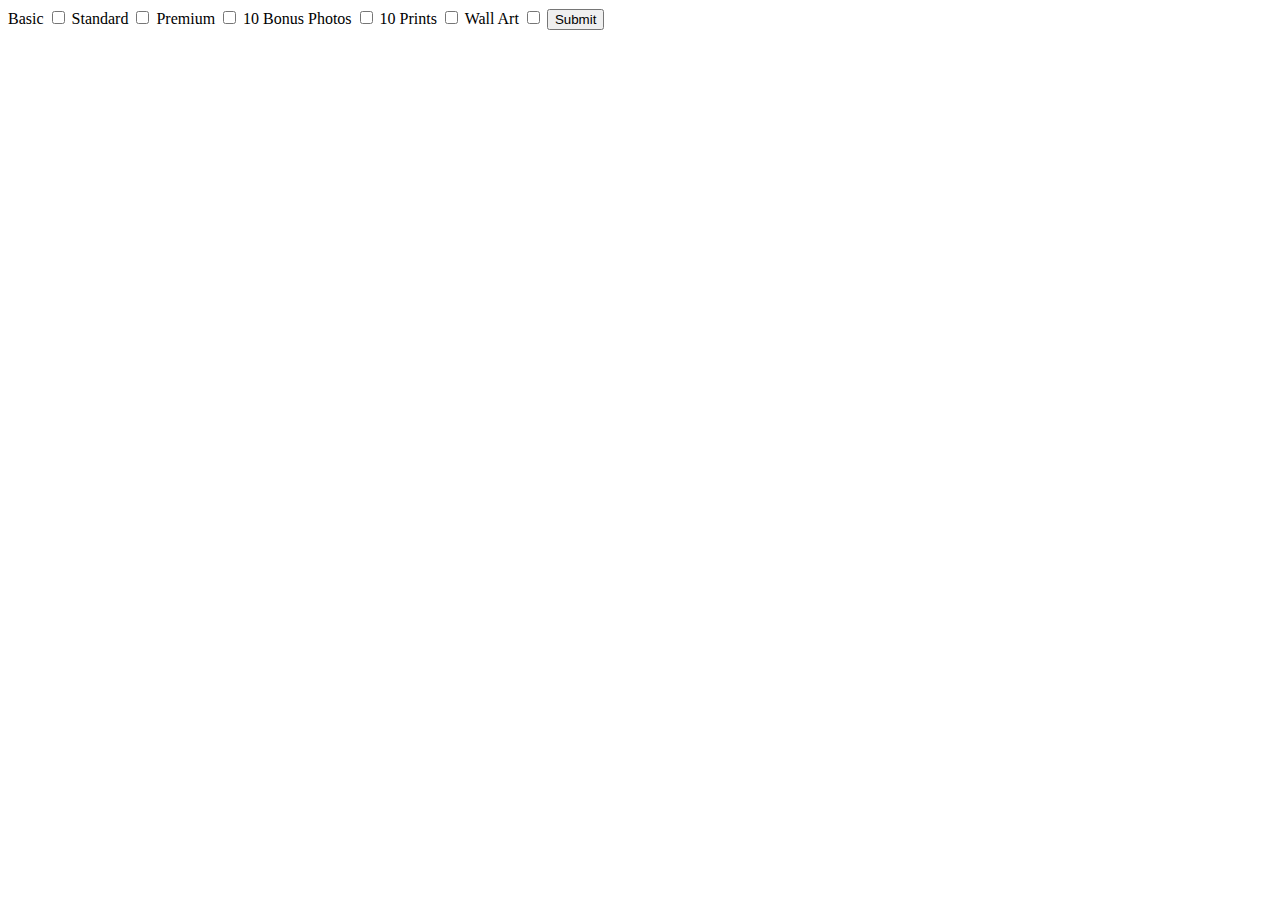
==== calculate.html @ bcb32511 "added json, calc.js, calc.html, updated readme" ====
<!DOCTYPE html>
<html lang="en">
<head>
    <meta charset="UTF-8">
    <meta http-equiv="X-UA-Compatible" content="IE=edge">
    <meta name="viewport" content="width=device-width, initial-scale=1.0">
    <title>Document</title>
</head>
<body>
    <div id="checkbox"></div>
    <form name="formCalc">
        <label for="basic">Basic</label>
        <input type="checkbox" id="basic" name="basic">
        <label for="standard">Standard</label>
        <input type="checkbox" id="standard" name="standard">
        <label for="premium">Premium</label>
        <input type="checkbox" id="premium" name="premium">
        <label for="bonus1">10 Bonus Photos</label>
        <input type="checkbox" id="bonus1" name="bonus1">
        <label for="bonus2">10 Prints</label>
        <input type="checkbox" id="bonus2" name="bonus2">
        <label for="bonus3">Wall Art</label>
        <input type="checkbox" id="bonus3" name="bonus3">
        <button type="button" onclick="checked()">Submit</button>
    </form>
</body>
<script src="calc.js"></script>

</html>
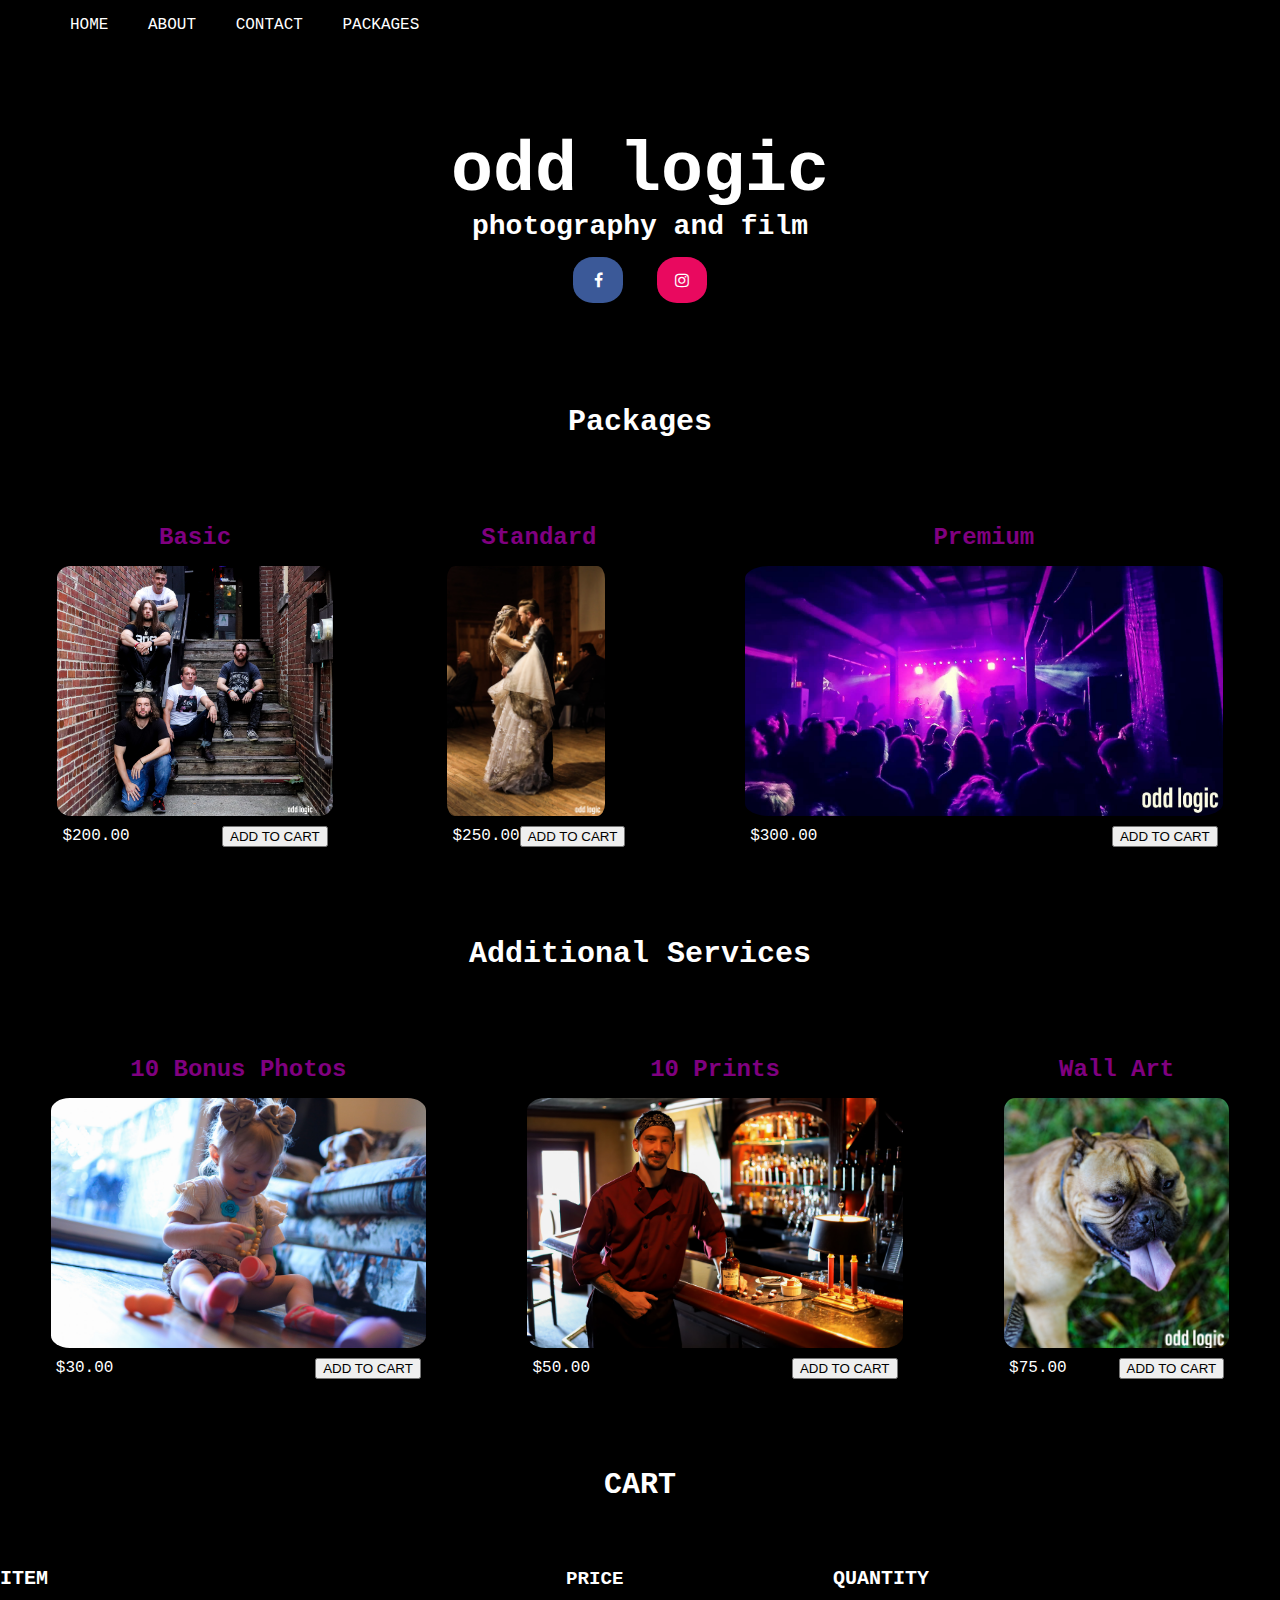
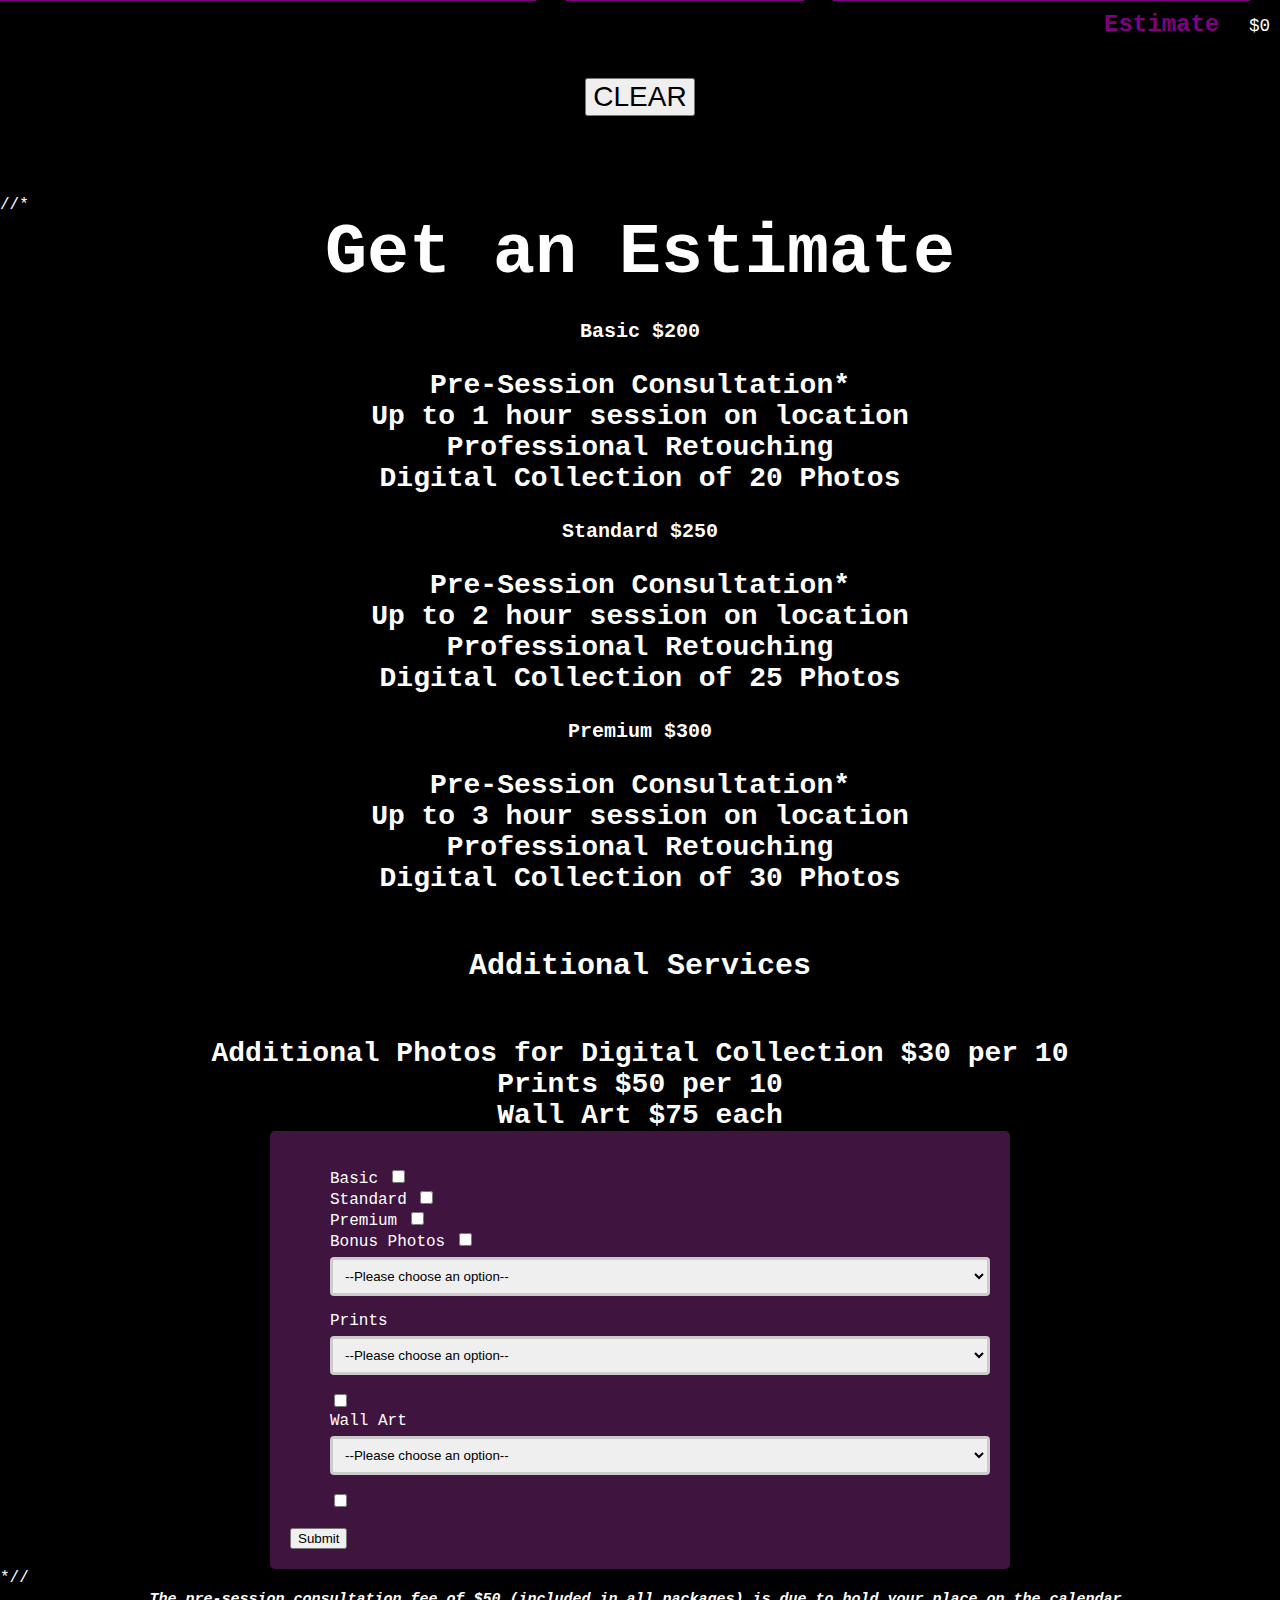
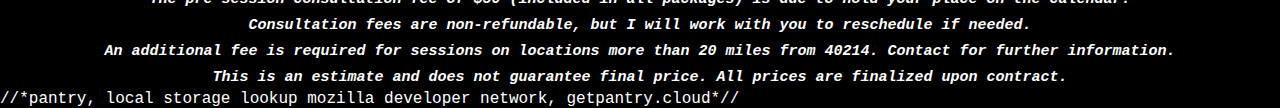
==== commit f630bb19: "updated packages, shopping cart, calculate js" ====
--- a/calculate.html
+++ b/calculate.html
@@ -1,29 +1,190 @@
 <!DOCTYPE html>
 <html lang="en">
 <head>
-    <meta charset="UTF-8">
-    <meta http-equiv="X-UA-Compatible" content="IE=edge">
-    <meta name="viewport" content="width=device-width, initial-scale=1.0">
-    <title>Document</title>
+    <meta charset="utf-8" />
+    <meta name="viewport" content="width=device-width, initial-scale=1">
+    <meta http-equiv="X-UA-Compatible" content="IE-edge">
+    <title>Odd Logic Photography</title>
+    <meta name="Mallori Puchino" content="Odd Logic">
+    <meta name="description" content="website for Odd Logic">
+    <meta name="viewport" content="width=device-width, initial-scale=1">
+    <!--[if lt IE 9]>
+        <script src="https://oss.maxcdn.com/libs/html5shiv/3.7.0/html5shiv.js"></script>
+    <![endif]-->
+    <link rel="stylesheet" href="styles.css">
+    <link rel="stylesheet" href="https://cdnjs.cloudflare.com/ajax/libs/font-awesome/4.7.0/css/font-awesome.min.css">
+    <script src="calc.js" async></script>
 </head>
 <body>
+    <div class="menu-btn">
+        <div class="menu-btn_burger"></div>
+      </div>
+
+      <div class="flex-container">
+        <nav class="navMenu">
+          <ul>
+            <li class="item"><a href="index.html">HOME</a></li>
+            <li class="item"><a href="#aboutme">ABOUT</a></li>
+            <li class="item"><a href="#contact">CONTACT</a></li>
+            <li class="item"><a href="packages.html">PACKAGES</a></li>
+          </ul>
+        </nav>
+      </div>
+    <div class="header">
+        <h1>odd logic</h1>
+        <p>photography and film</p>
+        <a href="https://www.facebook.com/tyler.cobb.505960" class="fa fa-facebook"></a>
+        <a href="https://www.instagram.com/odd_logic_photography/" class="fa fa-instagram"></a>
+      </div>
+      <section class="container content-section">
+        <h2 class="section-header">Packages</h2>
+        <div class="shop-items">
+            <div class="shop-item">
+                <span class="shop-item-title">Basic</span>
+                <img class="shop-item-image" src="img/olcover2.jpg">
+                <div class="shop-item-details">
+                    <span class="shop-item-price">$200.00</span>
+                    <button class="btn btn-primary shop-item-button" type="button">ADD TO CART</button>
+                </div>
+            </div>
+            <div class="shop-item">
+                <span class="shop-item-title">Standard</span>
+                <img class="shop-item-image" src="img/olwed2.jpg">
+                <div class="shop-item-details">
+                    <span class="shop-item-price">$250.00</span>
+                    <button class="btn btn-primary shop-item-button"type="button">ADD TO CART</button>
+                </div>
+            </div>
+            <div class="shop-item">
+                <span class="shop-item-title">Premium</span>
+                <img class="shop-item-image" src="img/olmusic3.jpg">
+                <div class="shop-item-details">
+                    <span class="shop-item-price">$300.00</span>
+                    <button class="btn btn-primary shop-item-button" type="button">ADD TO CART</button>
+                </div>
+            </div>
+        </div>
+    </section>
+    <section class="container content-section">
+        <h2 class="section-header">Additional Services</h2>
+        <div class="shop-items">
+            <div class="shop-item">
+                <span class="shop-item-title">10 Bonus Photos</span>
+                <img class="shop-item-image" src="img/olfam1.jpg">
+                <div class="shop-item-details">
+                    <span class="shop-item-price">$30.00</span>
+                    <button onClick() class="btn btn-primary shop-item-button" type="button">ADD TO CART</button>
+                </div>
+            </div>
+            <div class="shop-item">
+                <span class="shop-item-title">10 Prints</span>
+                <img class="shop-item-image" src="img/olpromo5.jpg">
+                <div class="shop-item-details">
+                    <span class="shop-item-price">$50.00</span>
+                    <button class="btn btn-primary shop-item-button" type="button">ADD TO CART</button>
+                </div>
+            </div>
+            <div class="shop-item">
+                <span class="shop-item-title">Wall Art</span>
+                <img class="shop-item-image" src="img/pet2.jpg">
+                <div class="shop-item-details">
+                    <span class="shop-item-price">$75.00</span>
+                    <button class="btn btn-primary shop-item-button" type="button">ADD TO CART</button>
+                </div>
+            </div>
+        </div>
+    </section>
+    <section class="container content-section">
+        <h2 class="section-header">CART</h2>
+        <div class="cart-row">
+            <span class="cart-item cart-header cart-column">ITEM</span>
+            <span class="cart-price cart-header cart-column">PRICE</span>
+            <span class="cart-quantity cart-header cart-column">QUANTITY</span>
+        </div>
+        <div class="cart-items">
+        </div>
+        <div class="cart-total">
+            <strong class="cart-total-title">Estimate</strong>
+            <span class="cart-total-price">$0</span>
+        </div>
+        <button class="btn btn-primary btn-purchase" type="button">CLEAR</button>
+    </section>
+    //*<h1>Get an Estimate</h1>
+    
+    <h4>Basic $200</h4>
+            <div class="pkginfobreakdown">
+                <p>Pre-Session Consultation*</p>
+                <p>Up to 1 hour session on location</p>
+                <p>Professional Retouching</p>
+                <p>Digital Collection of 20 Photos</p>
+              </div>
+
+    <h4>Standard $250</h4>
+            <div class="pkginfobreakdown">
+                <p>Pre-Session Consultation*</p>
+                <p>Up to 2 hour session on location</p>
+                <p>Professional Retouching</p>
+                <p>Digital Collection of 25 Photos</p>
+              </div>
+
+    <h4>Premium $300</h4>
+            <div class="pkginfobreakdown">
+                <p>Pre-Session Consultation*</p>
+                <p>Up to 3 hour session on location</p>
+                <p>Professional Retouching</p>
+                <p>Digital Collection of 30 Photos</p>
+              </div>
+              
+    <h2>Additional Services</h2>
+            <div class="pkginfobreakdown">
+                <p>Additional Photos for Digital Collection $30 per 10</p>
+                <p>Prints $50 per 10</p>
+                <p>Wall Art $75 each</p>
+            </div>
     <div id="checkbox"></div>
     <form name="formCalc">
-        <label for="basic">Basic</label>
-        <input type="checkbox" id="basic" name="basic">
-        <label for="standard">Standard</label>
-        <input type="checkbox" id="standard" name="standard">
-        <label for="premium">Premium</label>
-        <input type="checkbox" id="premium" name="premium">
-        <label for="bonus1">10 Bonus Photos</label>
-        <input type="checkbox" id="bonus1" name="bonus1">
-        <label for="bonus2">10 Prints</label>
-        <input type="checkbox" id="bonus2" name="bonus2">
-        <label for="bonus3">Wall Art</label>
-        <input type="checkbox" id="bonus3" name="bonus3">
+        <ul>
+            <li><label for="basic">Basic</label>
+                <input type="checkbox" id="basic" name="basic"></li>
+            <li><label for="standard">Standard</label>
+                <input type="checkbox" id="standard" name="standard"></li>
+            <li><label for="premium">Premium</label>
+                <input type="checkbox" id="premium" name="premium"></li>
+            <li><label for="bonus1-select">Bonus Photos</label>
+                <input type="checkbox" id="bonus1" name="bonus1"></li>
+                <select name="" id="bonus1-select">
+                    <option value="">--Please choose an option--</option>
+                    <option value="ten">10</option>
+                    <option value="twenty">20</option>
+                    <option value="thirty">30</option>
+                </select>
+                
+            <li><label for="bonus2-select">Prints</label>
+                <select name="" id="bonus2-select">
+                    <option value="">--Please choose an option--</option>
+                    <option value="ten">10</option>
+                    <option value="twenty">20</option>
+                    <option value="thirty">30</option>
+                </select>
+                <input type="checkbox" id="bonus2" name="bonus2"></li>
+            <li><label for="bonus3-select">Wall Art</label>
+                <select name="" id="bonus3-select">
+                    <option value="">--Please choose an option--</option>
+                    <option value="one">1</option>
+                    <option value="two">2</option>
+                    <option value="three">3</option>
+                </select>
+                <input type="checkbox" id="bonus3" name="bonus3"></li>
+        </ul>
         <button type="button" onclick="checked()">Submit</button>
-    </form>
+    </form>*//
+
+    <div class="disclaimer">
+        <p>The pre-session consultation fee of $50 (included in all packages) is due to hold your place on the calendar.</p>
+        <p>Consultation fees are non-refundable, but I will work with you to reschedule if needed.</p>
+        <p>An additional fee is required for sessions on locations more than 20 miles from 40214. Contact for further information.</p>
+        <p>This is an estimate and does not guarantee final price. All prices are finalized upon contract.</p>
+      </div>
 </body>
-<script src="calc.js"></script>
-
+//*pantry, local storage lookup mozilla developer network, getpantry.cloud*//
 </html>--- a/styles.css
+++ b/styles.css
@@ -0,0 +1,551 @@
+body {
+  background-color: black;
+  color: white;
+  margin: 0;
+  font-family: 'Courier New', Courier, monospace;
+  padding: 0;
+}
+
+.fa {
+  padding: 15px;
+  font-size: 60px;
+  width: 20px;
+  text-align: center;
+  text-decoration: none;
+  margin: 15px 12px;
+  border-radius: 40%;
+}
+
+.fa:hover {
+    opacity: 0.7;
+}
+
+.fa-facebook {
+  background: #3B5998;
+  color: white;
+}
+
+.fa-instagram {
+  background: rgb(233, 9, 95);
+  color: white;
+}
+
+img {
+  max-width: 100%;
+  border-radius: 5%;
+}
+
+nav {
+  border-radius: 5px;
+  ;
+}
+
+ul {
+  list-style-type: none;
+}
+
+a {
+  text-decoration-line: none;
+}
+
+li.item>a {
+  color: white;
+}
+
+.header {
+  text-align: center;
+  padding: 32px;
+}
+
+h1 {
+  color: white;
+  margin: 0;
+  font-family: 'Courier New', Courier, monospace;
+  font-size: 70px;
+  font-weight: bolder;
+  text-align: center;
+}
+
+p {
+  color: white;
+  margin: 0;
+  font-family: 'Courier New', Courier, monospace;
+  font-size: 28px;
+  font-weight: bolder;
+  text-align: center;
+}
+
+.about {
+  display: flex;
+  align-self: flex-start;
+  font-size: 18px;
+  float: right;
+}
+
+.portfolios>p {
+  color: white;
+  margin: 0;
+  font-family: 'Courier New', Courier, monospace;
+  font-size: 26px;
+  font-weight: bolder;
+  font-style: italic;
+  text-align: center;
+  padding: 1.65%;
+}
+
+h2 {
+  font-family: 'Courier New', Courier, monospace;
+  color: white;
+  font-size: 30px;
+  font-weight: bolder;
+  text-align: center;
+  padding: 30px;
+}
+
+h3 {
+  font-family: 'Courier New', Courier, monospace;
+  color: white;
+  font-size: 20px;
+  font-weight: bolder;
+  font-style: italic;
+  text-align: center;
+  padding: 30px;
+}
+
+h4 {
+  font-family: 'Courier New', Courier, monospace;
+  color: white;
+  font-size: 20px;
+  font-weight: bolder;
+  text-align: center;
+}
+
+h5 {
+  font-family: 'Courier New', Courier, monospace;
+  color: white;
+  font-size: 16px;
+  font-weight: bolder;
+  text-align: center;
+}
+
+.pkginfo {
+  padding: 0.9%;
+}
+
+.pkginfo>p {
+  text-align: center;
+  font-size: 22px;
+  padding: 0.75%;
+}
+
+div#aboutme>.flex-item-about-me>p {
+  font-size: 18px;
+}
+
+div#aboutme>.flex-item-editor>p {
+  font-size: 18px;
+}
+
+.disclaimer>p {
+  text-align: center;
+  font-size: 15px;
+  font-style: italic;
+  padding: 0.35%;
+}
+
+footer {
+  padding: 4%;
+}
+
+/*Contact Form */
+/* Style inputs with type="text", select elements and textareas */
+input[type=text],
+select,
+textarea {
+  width: 100%;
+  /* Full width */
+  padding: 8px;
+  /* Some padding */
+  border: 3px solid #ccc;
+  /* Gray border */
+  border-radius: 4px;
+  /* Rounded borders */
+  box-sizing: border-box;
+  /* Make sure that padding and width stays in place */
+  margin-top: 6px;
+  /* Add a top margin */
+  margin-bottom: 16px;
+  /* Bottom margin */
+  resize: vertical
+    /* Allow the user to vertically resize the textarea (not horizontally) */
+}
+
+div#previewMsg {
+    text-align: center;
+  }
+
+  /* Style the submit button with a specific background color etc */
+  .button {
+    background-color: rgb(141, 8, 141);
+    color: white;
+    padding: 10px 20px;
+    border: none;
+    border-radius: 4px;
+    cursor: pointer;
+    font-family: 'Courier New', Courier, monospace;
+    font-weight: bold;
+    font-size: 18px;
+  }
+
+  /* When moving the mouse over the submit button, add a lighter purple color */
+  .button:hover {
+    background-color: #a78ce7
+  }
+
+/* Add a background color and some padding around the form */
+form {
+  max-width: 700px;
+  margin: 0 auto;
+  border-radius: 5px;
+  background-color: rgb(63, 20, 63);
+  padding: 20px;
+}
+
+/* hamburger icon */
+/* POSITIONING HAMBURGER TOP LEFT OF BODY TAG*/
+.menu-btn {
+  position: relative;
+  display: flex;
+  justify-content: center;
+  align-items: center;
+  width: 80px;
+  height: 80px;
+  cursor: pointer;
+  transition: all .5s ease-in-out;
+  border: 3px solid #fff;
+}
+
+/* CREATING BARS - HAMBURGER */
+.menu-btn_burger {
+  width: 50px;
+  height: 6px;
+  background: #fff;
+  border-radius: 5px;
+  box-shadow: 0 2px 5px rgba(255, 101, 47, .2);
+  transition: all .5s ease-in-out;
+}
+
+.menu-btn_burger::before,
+.menu-btn_burger::after {
+  content: "";
+  position: absolute;
+  width: 50px;
+  height: 6px;
+  background: #fff;
+  border-radius: 5px;
+  box-shadow: 0 2px 5px rgba(255, 101, 47, .2);
+  transition: all .5s ease-in-out;
+}
+
+.menu-btn_burger::before {
+  transform: translateY(-16px);
+}
+
+.menu-btn_burger::after {
+  transform: translateY(16px);
+}
+
+/*ANIMATION */
+.menu-btn.open .menu-btn_burger {
+  transform: translateX(-50px);
+  background: transparent;
+  box-shadow: none;
+}
+
+.menu-btn.open .menu-btn_burger::before {
+  transform: rotate(45deg) translate(35px, -35px);
+}
+
+.menu-btn.open .menu-btn_burger::after {
+  transform: rotate(-45deg) translate(35px, 35px);
+}
+
+/* mobile viewport */
+.flex-container {
+  max-width: 1250px;
+  margin: 0 auto;
+  display: flex;
+  flex-direction: column;
+  background-color: black;
+}
+
+.flex-item-pkg-1 img,
+.flex-item-pkg-2 img,
+.flex-item-pkg-3 img {
+  width: 100%
+}
+
+.navMenu {
+  display: none;
+}
+
+.navMenu:active {
+  position: relative;
+  display: block;
+  text-align: center;
+  text-decoration-color: white;
+}
+
+/* Responsive layout - makes the two columns stack */
+@media all and (min-width: 650px) {
+  .flex-container {
+    flex-direction: row;
+    flex-wrap: wrap;
+    align-content: center;
+  }
+
+.flex-item-pkg-1 img,
+.flex-item-pkg-2 img,
+.flex-item-pkg-3 img {
+  width: 250px;
+  height: 250px;
+}
+
+  .flex-item-about-me,
+  .flex-item-editor {
+    flex: 100%;
+    align-self: center;
+  }
+
+  .flex-item-about-me img,
+  .flex-item-editor img {
+    display: inline;
+    width: 200px;
+    height: 300px;
+  }
+
+  .flex-item-pkg-1,
+  .flex-item-pkg-2,
+  .flex-item-pkg-3 {
+    flex: 25%;
+    align-self: center;
+    padding: 5px;
+  }
+
+  .flex-item-photo-1,
+  .flex-item-photo-2,
+  .flex-item-photo-3,
+  .flex-item-photo-4 {
+    flex: 48%;
+    padding: 4px;
+  }
+}
+
+/*media query tablet and > */
+@media all and (min-width: 768px) {
+
+  .navMenu:active,
+  .navMenu {
+    display: flex;
+    min-width: 100%;
+    min-height: 100px;
+    text-align: center;
+    background-color: black;
+  }
+
+  .item {
+    display: inline;
+    justify-content: space-around;
+    cursor: pointer;
+    transition: all .5s ease-in-out;
+  }
+
+  li.item {
+    width: 100%;
+    min-height: 50px;
+    margin: 10px 15px;
+    border-radius: 10px;
+  }
+
+  .menu-btn {
+    display: none;
+  }
+}
+
+/* Responsive layout - 4 column layout */
+@media all and (min-width: 900px) {
+
+  .flex-item-photo-1,
+  .flex-item-photo-2,
+  .flex-item-photo-3,
+  .flex-item-photo-4 {
+    flex: 24%;
+    margin: 10px auto;
+    padding: 4px;
+  }
+
+  .flex-item-pkg-1 img,
+  .flex-item-pkg-2 img,
+  .flex-item-pkg-3 img {
+    width: 300px;
+    height: 300px;
+}
+
+  .flex-item-about-me img,
+  .flex-item-editor img {
+    width: 350px;
+    height: 450px;
+  }
+}
+
+.imgandtext {
+  height: 100%;
+  display: flex;
+  justify-content: center;
+}
+
+.imgandtext p {
+  height: 350px;
+  display: flex;
+  flex-direction: column;
+  align-content: center;
+  justify-content: center;
+}
+
+/*estimatecart*/
+.shop-item {
+  margin: 30px;
+}
+
+.shop-item-title {
+  display: block;
+  width: 100%;
+  text-align: center;
+  font-weight: bold;
+  font-size: 1.5em;
+  color: purple;
+  margin-bottom: 15px;
+}
+
+.shop-item-image {
+  height: 250px;
+}
+
+.shop-item-details {
+  display: flex;
+  align-items: center;
+  padding: 5px;
+}
+
+.shop-item-price {
+  flex-grow: 1;
+  color: white;
+}
+
+.shop-items {
+  display: flex;
+  flex-wrap: wrap;
+  justify-content: space-around;
+}
+
+.cart-header {
+  font-weight: bold;
+  font-size: 1.25em;
+  color: white;
+}
+
+.cart-column {
+  display: flex;
+  align-items: center;
+  border-bottom: 1px solid purple;
+  margin-right: 1.5em;
+  padding-bottom: 10px;
+  margin-top: 10px;
+}
+
+.cart-row {
+  display: flex;
+}
+
+.cart-item {
+  width: 45%;
+}
+
+.cart-price {
+  width: 20%;
+  font-size: 1.2em;
+  color: white;
+}
+
+.cart-quantity {
+  width: 35%;
+}
+
+.cart-item-title {
+  color: rgb(133, 65, 160);
+  margin-left: .5em;
+  font-size: 1.2em;
+}
+
+.cart-item-image {
+  width: 75px;
+  height: auto;
+  border-radius: 10px;
+}
+
+.btn-danger {
+  color: black;
+  background-color: #EB5757;
+  border: none;
+  border-radius: .3em;
+  font-weight: bold;
+}
+
+.btn-danger:hover {
+  background-color: #CC4C4C;
+}
+
+.cart-quantity-input {
+  height: 34px;
+  width: 50px;
+  border-radius: 5px;
+  border: 1px solid purple;
+  background-color: white;
+  color: purple;
+  padding: 0;
+  text-align: center;
+  font-size: 1.2em;
+  margin-right: 25px;
+}
+
+.cart-row:last-child {
+  border-bottom: 1px solid purple;
+}
+
+.cart-row:last-child .cart-column {
+  border: none;
+}
+
+.cart-total {
+  text-align: end;
+  margin-top: 10px;
+  margin-right: 10px;
+}
+
+.cart-total-title {
+  font-weight: bold;
+  font-size: 1.5em;
+  color: purple;
+  margin-right: 20px;
+}
+
+.cart-total-price {
+  color: white;
+  font-size: 1.1em;
+}
+
+.btn-purchase {
+  display: block;
+  margin: 40px auto 80px auto;
+  font-size: 1.75em;
+}
